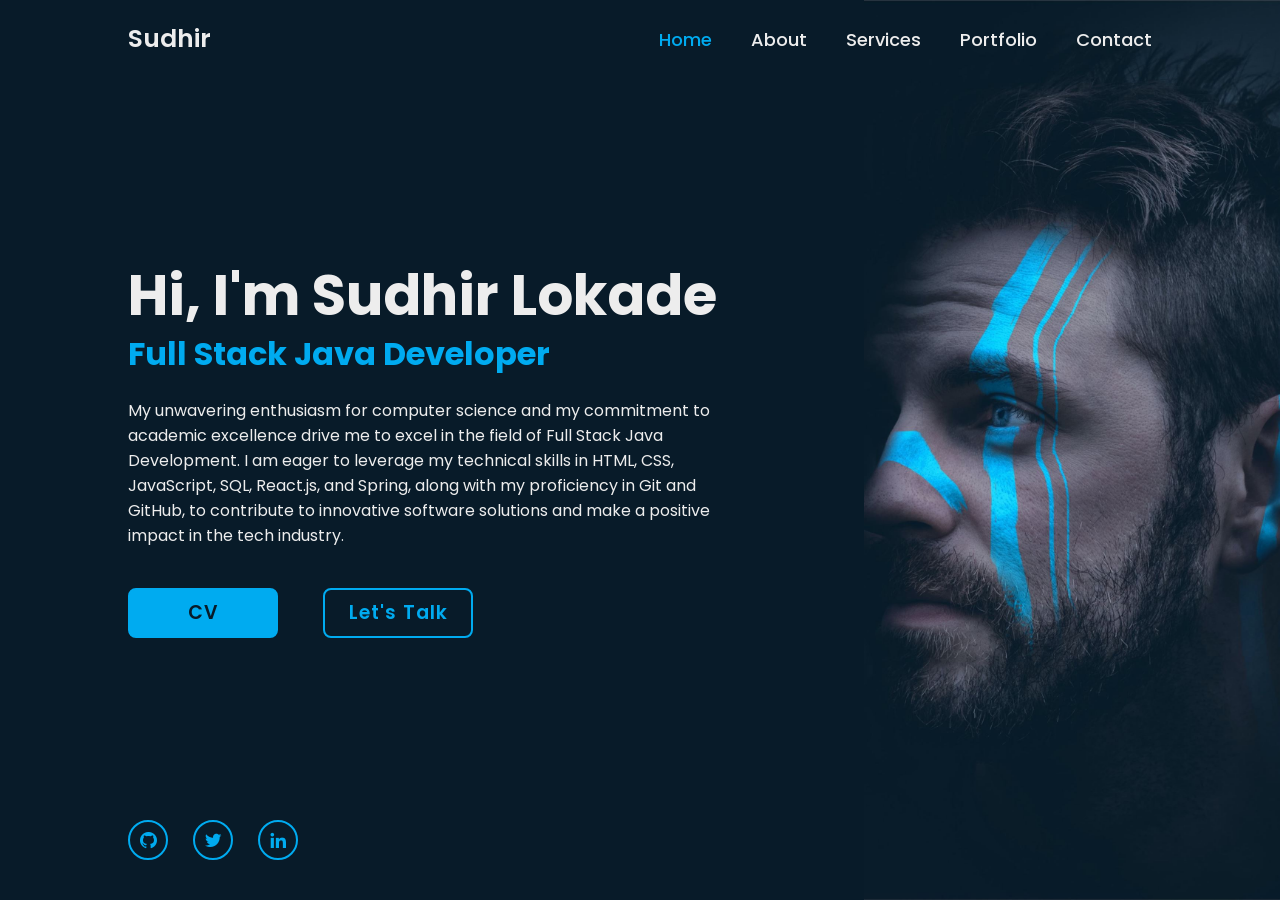
==== index.html @ f96a75b7 "first commit" ====
<!DOCTYPE html>
<html lang="en">
<head>
    <meta charset="UTF-8">
    <meta name="viewport" content="width=device-width, initial-scale=1.0">
    <title>Persinal Portfolio</title>
    <link rel="stylesheet" href="style.css">
    <link href='https://unpkg.com/boxicons@2.1.4/css/boxicons.min.css' rel='stylesheet'>
</head>
<body>
    <header class="header">
        <a href="#" class="logo">Sudhir</a>
        <nav class="navbar">
            <a href="home.html"class="active">Home</a>
            <a href="about.html">About</a>
            <a href="services.html">Services</a>
            <a href="portfolio.html">Portfolio</a>
            <a href="contact.html">Contact</a>
        </nav>
    </header>
    <section class="home"> 
        <div class="home-content">
            <h1>Hi, I'm Sudhir Lokade</h1>
            <h3>Full Stack Java Developer</h3>
            <p>My unwavering enthusiasm for computer science and my commitment to academic excellence drive me to excel in the field of Full Stack Java Development. I am eager to leverage my technical skills in HTML, CSS, JavaScript, SQL, React.js, and Spring, along with my proficiency in Git and GitHub, to contribute to innovative software solutions and make a positive impact in the tech industry.</p>
            <div class="btn-box">
              <a href="Sudhir_CV.pdf">CV</a>
              <a href="mailto:sudhirlokade111@gmail.com">Let's Talk</a>
            </div>
        </div>
        <div class="home-sci">
            <a href="https://github.com/SudhirLokade" target="_blank"><i class='bx bxl-github'></i></a>
            <a href="https://www.twitter.com/SudhirLokade" target="_blank"><i class='bx bxl-twitter' ></i></a>
            <a href="https://www.linkedin.com/in/sudhirlokade" target="_blank"><i class='bx bxl-linkedin' ></i></a>
        </div>
        <span class="home-imghover"></span>
    </section>
</body>  
</html>
---- style.css ----
@import url('https://fonts.googleapis.com/css2?family=Poppins:wght@300;400;500;600;700;800;900&display=swap');

*{
    margin: 0;
    padding: 0;
    box-sizing: border-box;
    font-family: 'Poppins',sans-serif;
}

body{
    background-color: #081b29;
    color: #ededed;
}

.header{
    position: fixed;
    top: 0;
    left: 0;
    width: 100%;
    padding: 20px 10%;
    background: transparent;
    display: flex;
    justify-content: space-between;
    align-items: center;
    z-index: 100;
}

.logo{
    position: relative;
    font-size: 25px;
    color: #ededed;
    text-decoration: none;
    font-weight: 600;
}

.logo::before {
    content: '';
    position: absolute;
    top: 0;
    right: 0;
    width: 100%;
    height: 100%;
    background: #081b29;
    animation: showRight 1s ease forwards;
    animation-delay: .4s;
}

.navbar a{
    font-size: 18px;
    color: #ededed;
    text-decoration: none;
    font-weight: 500;
    margin-left: 35px;
    transition: .3s;
}

.navbar a:hover,
.navbar a.active {
    color: #00abf0;
}

.home{
    height: 100vh;
    background: url(home.jpg) no-repeat;
    background-size: contain;
    background-position:right;
    display: flex;
    align-items: center;
    padding: 0 10%;
}

.home-content{
    max-width: 600px;
}

.home-content h1{
    position: relative;
    font-size: 56px;
    font-weight: 700;
    line-height: 1.2;
}

.home-content h1::before {
    content: '';
    position: absolute;
    top: 0;
    right: 0;
    width: 100%;
    height: 100%;
    background: #081b29;
    animation: showRight 1s ease forwards;
    animation-delay: 1s;
}

.home-content h3{
    position: relative;
    font-size: 32px;
    font-weight: 700;
    color: #00abf0;
}

.home-content h3::before {
    content: '';
    position: absolute;
    top: 0;
    right: 0;
    width: 100%;
    height: 100%;
    background: #081b29;
    animation: showRight 1s ease forwards;
    animation-delay: 1.3s;
}

.home-content p{
    position: relative;
    font-size: 16px;
    margin: 20px 0 40px;
}

.home-content p::before {
    content: '';
    position: absolute;
    top: 0;
    right: 0;
    width: 100%;
    height: 100%;
    background: #081b29;
    animation: showRight 1s ease forwards;
    animation-delay: 1.6s;
}

.home-content .btn-box{
    position: relative;
    display: flex;
    justify-content: space-between;
    width: 345px;
    height: 50px;
   
}

.home-content .btn-box::before {
    content: '';
    position: absolute;
    top: 0;
    right: 0;
    width: 100%;
    height: 100%;
    background: #081b29;
    animation: showRight 1s ease forwards;
    animation-delay: 1.9s;
    z-index: 2;
}

.btn-box a{
    position: relative;
    display: inline-flex;
    justify-content: center;
    align-items: center;
    width: 150px;
    height: 100%;
    background: #00abf0;
    border: 2px solid #00abf0;
    border-radius: 8px;
    font-size: 19px;
    color: #081b29;
    text-decoration: none;
    font-weight: 600;
    letter-spacing: 1px;
    z-index: 1;
    overflow: hidden;
    transition: .5s;
}

.btn-box a:hover {
    color: #00abf0;
}

.btn-box a:nth-child(2){
    background: transparent;
    color: #00abf0;
}

.btn-box a:nth-child(2):hover {
    color: #081b29;
}

.btn-box a:nth-child(2)::before {
    background: #00abf0;
}

.btn-box a::before {
    content: '';
    position: absolute;
    top: 0;
    left: 0;
    width: 0;
    height: 100%;
    background: #081b29;
    z-index: -1;
    transition: .5s;
}

.btn-box a:hover::before {
    width: 100%;
}

.home-sci{
    position: absolute;
    bottom: 40px;
    width: 170px;
    display: flex;
    justify-content: space-between;
}

.home-sci::before {
    content: '';
    position: absolute;
    top: 0;
    right: 0;
    width: 100%;
    height: 100%;
    background: #081b29;
    animation: showRight 1s ease forwards;
    animation-delay: 2.5s;
    z-index: 2;
}

.home-sci a{
    position: relative;
    display: inline-flex;
    justify-content: center;
    align-items: center;
    width: 40px;
    height: 40px;
    background: transparent;
    border: 2px solid #00abf0;
    border-radius: 50%;
    font-size: 20px;
    color: #00abf0;
    text-decoration: none;
    z-index: 1;
    overflow: hidden;
    transition: .5s;

}

.home-sci a:hover{
    color: #081b29;
}

.home-sci a::before{
    content: '';
    position: absolute;
    top: 0;
    left: 0;
    width: 0;
    height: 100%;
    background: #00abf0;
    z-index: -1;
    transition: .5s;
}

.home-sci a:hover::before {
    width: 100%;
}

/* KEYFRAMES ANIMATION */
@keyframes showRight {
    100%{
        width: 0;
    }
}
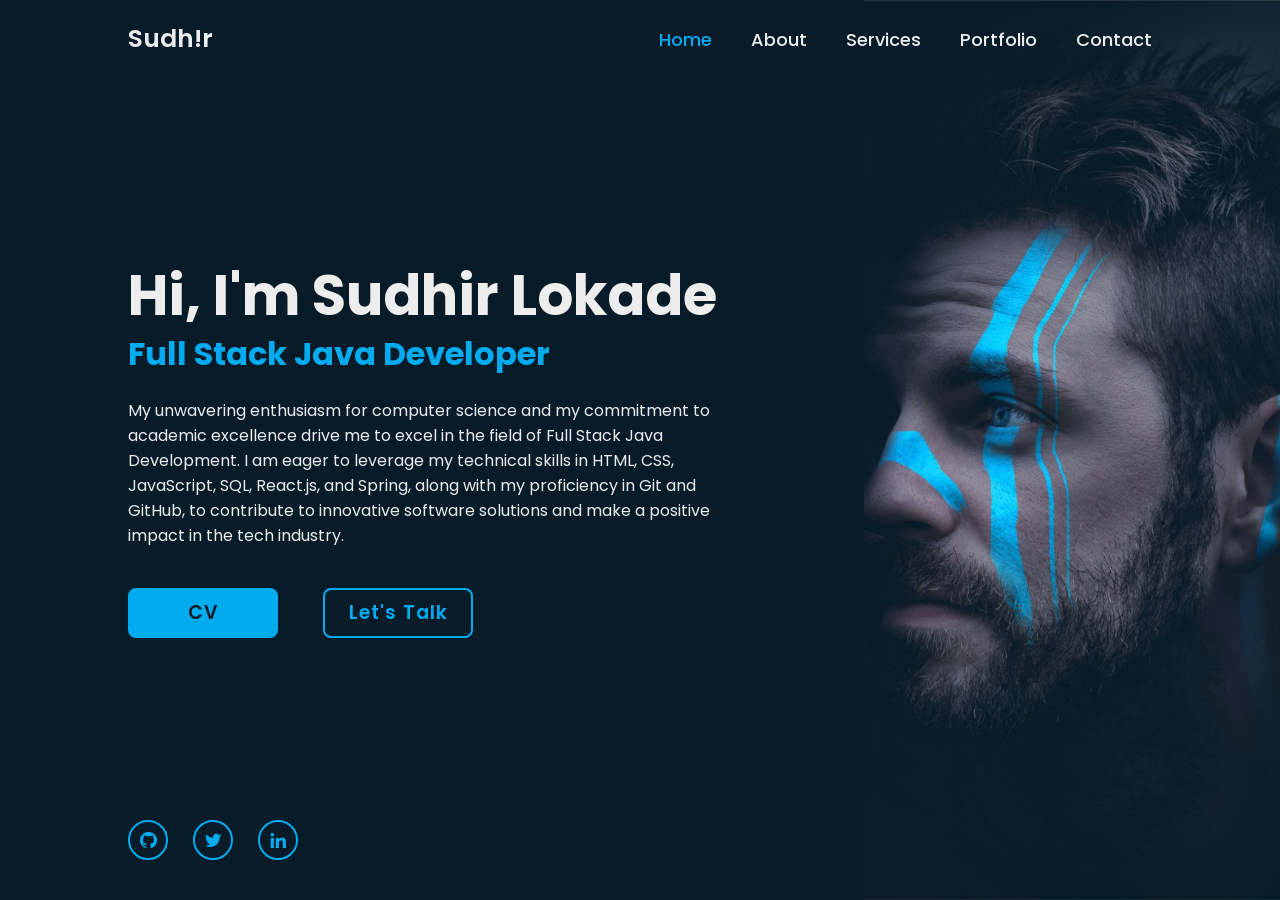
==== commit 4d7ae059: "second commit" ====
--- a/index.html
+++ b/index.html
@@ -9,7 +9,7 @@
 </head>
 <body>
     <header class="header">
-        <a href="#" class="logo">Sudhir</a>
+        <a href="#" class="logo">Sudh!r</a>
         <nav class="navbar">
             <a href="home.html"class="active">Home</a>
             <a href="about.html">About</a>
